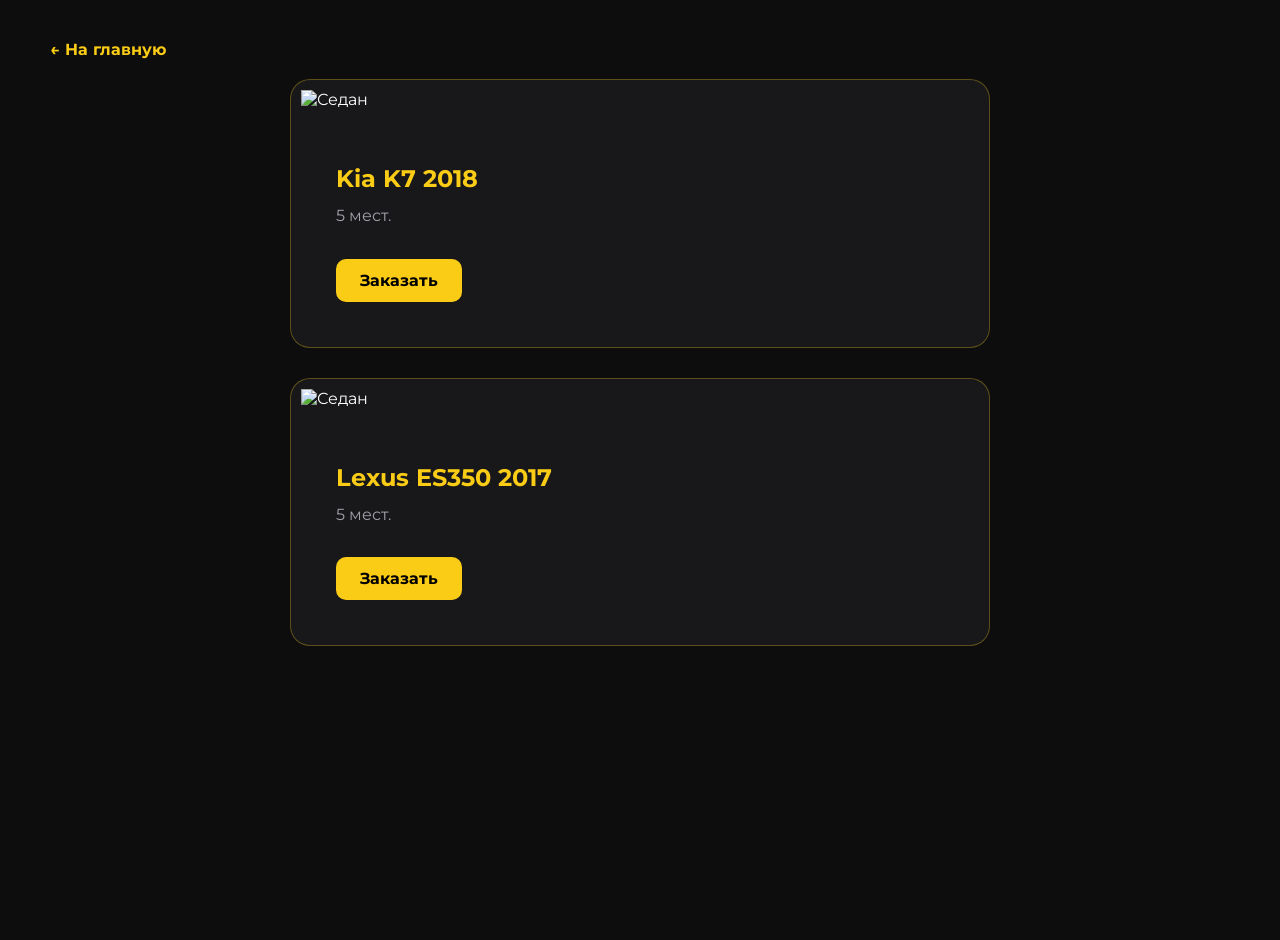
==== lll.html @ 668188d4 "hhh" ====
<!DOCTYPE html>
<html lang="en">
<head>
    <meta charset="UTF-8">
    <meta name="viewport" content="width=device-width, initial-scale=1.0">
    <title>Легковые — DELSHAT Taxi</title>
    <link href="https://fonts.googleapis.com/css2?family=Montserrat:wght@400;600;700;800&display=swap" rel="stylesheet">
    <link rel="stylesheet" href="./mmm.css">
</head>
<body>
    <a href="./index.html" class="back-link">← На главную</a>
     <main class="content">
        <div class="card">
            <img class="pic" src="https://blik.kg/_next/image?url=https%3A%2F%2Fs3.twcstorage.ru%2F8c688505-3dabaa86-549a-4d28-8211-4c36d5be2120%2Flistings%2Fcars%2F01ktp6vrx51svt413p3dqtsbkf%2F14b2a0ae-352c-463e-8120-2f6430addca7.webp&w=1920&q=70" alt="Седан">
            <div class="card-info">
                <h2>Kia K7 2018</h2>
                <p>5 мест.</p>
                <a href="tel:+996 772 501 599" class="btn-order">Заказать</a>
            </div>
        </div>
    </main>
     <main class="content">
        <div class="card">
            <img class="pic" src="https://i.ytimg.com/vi/8yNRk9ph3co/maxresdefault.jpg" alt="Седан">
            <div class="card-info">
                <h2>Lexus ES350 2017</h2>
                <p>5 мест.</p>
                <a href="tel:+996 772 501 599" class="btn-order">Заказать</a>
            </div>
        </div>
    </main>
</body>
</html>
---- mmm.css ----
@import url('https://fonts.googleapis.com/css2?family=Montserrat:wght@400;600;700;800&display=swap');

* {
    margin: 0;
    padding: 0;
    box-sizing: border-box;
    margin: 10px;
}

body {
    background-color: #0d0d0d;
    color: white;
    font-family: 'Montserrat', sans-serif;
    min-height: 100vh;
    padding: 20px;
}

.header {
    display: flex;
    align-items: center;
    gap: 30px;
    margin-bottom: 40px;
}

.back-link {
    color: #facc15;
    text-decoration: none;
    font-weight: 700;
}

.content {
    display: flex;
    justify-content: center;
}

.card {
    background: #18181b;
    border: 1px solid rgba(250, 204, 21, 0.3);
    border-radius: 20px;
    overflow: hidden;
    max-width: 700px;
    width: 100%;
}

.pic {
    width: 100%;
    height: 380px;
    object-fit: cover;
}

.card-info {
    padding: 25px;
}

.card-info h2 {
    color: #facc15;
    margin-bottom: 10px;
}

.card-info p {
    color: #a1a1aa;
    line-height: 1.6;
    margin-bottom: 20px;
}

.btn-order {
    display: inline-block;
    background: #facc15;
    color: #000;
    font-weight: 700;
    padding: 12px 24px;
    border-radius: 10px;
    text-decoration: none;
}
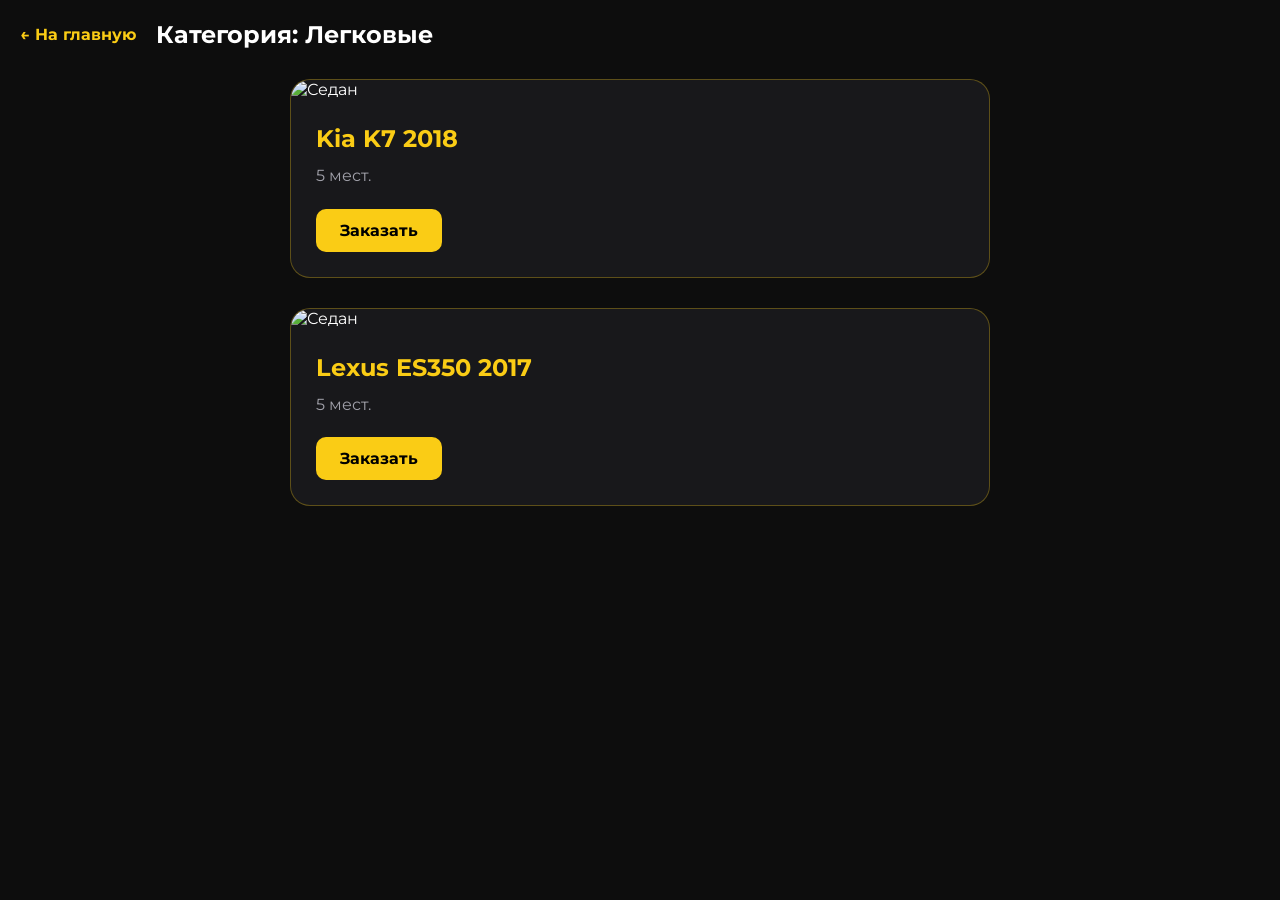
==== commit 4fa47b68: "loll" ====
--- a/lll.html
+++ b/lll.html
@@ -1,5 +1,5 @@
 <!DOCTYPE html>
-<html lang="en">
+<html lang="ru">
 <head>
     <meta charset="UTF-8">
     <meta name="viewport" content="width=device-width, initial-scale=1.0">
@@ -8,24 +8,27 @@
     <link rel="stylesheet" href="./mmm.css">
 </head>
 <body>
-    <a href="./index.html" class="back-link">← На главную</a>
-     <main class="content">
+    <header class="category-header">
+        <a href="./index.html" class="back-link">← На главную</a>
+        <h1>Категория: Легковые</h1>
+    </header>
+
+    <main class="cards-container">
         <div class="card">
             <img class="pic" src="https://blik.kg/_next/image?url=https%3A%2F%2Fs3.twcstorage.ru%2F8c688505-3dabaa86-549a-4d28-8211-4c36d5be2120%2Flistings%2Fcars%2F01ktp6vrx51svt413p3dqtsbkf%2F14b2a0ae-352c-463e-8120-2f6430addca7.webp&w=1920&q=70" alt="Седан">
             <div class="card-info">
                 <h2>Kia K7 2018</h2>
                 <p>5 мест.</p>
-                <a href="tel:+996 772 501 599" class="btn-order">Заказать</a>
+                <a href="tel:+996772501599" class="btn-order">Заказать</a>
             </div>
         </div>
-    </main>
-     <main class="content">
+
         <div class="card">
             <img class="pic" src="https://i.ytimg.com/vi/8yNRk9ph3co/maxresdefault.jpg" alt="Седан">
             <div class="card-info">
                 <h2>Lexus ES350 2017</h2>
                 <p>5 мест.</p>
-                <a href="tel:+996 772 501 599" class="btn-order">Заказать</a>
+                <a href="tel:+996772501599" class="btn-order">Заказать</a>
             </div>
         </div>
     </main>
--- a/mmm.css
+++ b/mmm.css
@@ -4,7 +4,6 @@
     margin: 0;
     padding: 0;
     box-sizing: border-box;
-    margin: 10px;
 }
 
 body {
@@ -15,22 +14,39 @@
     padding: 20px;
 }
 
-.header {
+/* Шапка страницы категорий */
+.category-header {
     display: flex;
     align-items: center;
-    gap: 30px;
-    margin-bottom: 40px;
+    gap: 20px;
+    margin-bottom: 30px;
+    flex-wrap: wrap;
 }
 
 .back-link {
     color: #facc15;
     text-decoration: none;
     font-weight: 700;
+    font-size: 16px;
+    transition: opacity 0.2s;
 }
 
-.content {
+.back-link:hover {
+    opacity: 0.8;
+}
+
+.category-header h1 {
+    font-size: 24px;
+    color: #ffffff;
+}
+
+/* Контейнер для всех машин */
+.cards-container {
     display: flex;
-    justify-content: center;
+    flex-direction: column;
+    align-items: center;
+    gap: 30px;
+    margin-bottom: 40px;
 }
 
 .card {
@@ -71,4 +87,24 @@
     padding: 12px 24px;
     border-radius: 10px;
     text-decoration: none;
+}
+
+/* ---------- МОБИЛЬНЫЙ АДАПТИВ ---------- */
+@media (max-width: 850px) {
+    body {
+        padding: 15px;
+    }
+    
+    .pic {
+        height: 220px; /* Жестко фиксируем высоту на мобилках, чтобы не резало кузов */
+    }
+
+    .category-header {
+        gap: 15px;
+        margin-bottom: 20px;
+    }
+
+    .category-header h1 {
+        font-size: 20px;
+    }
 }
